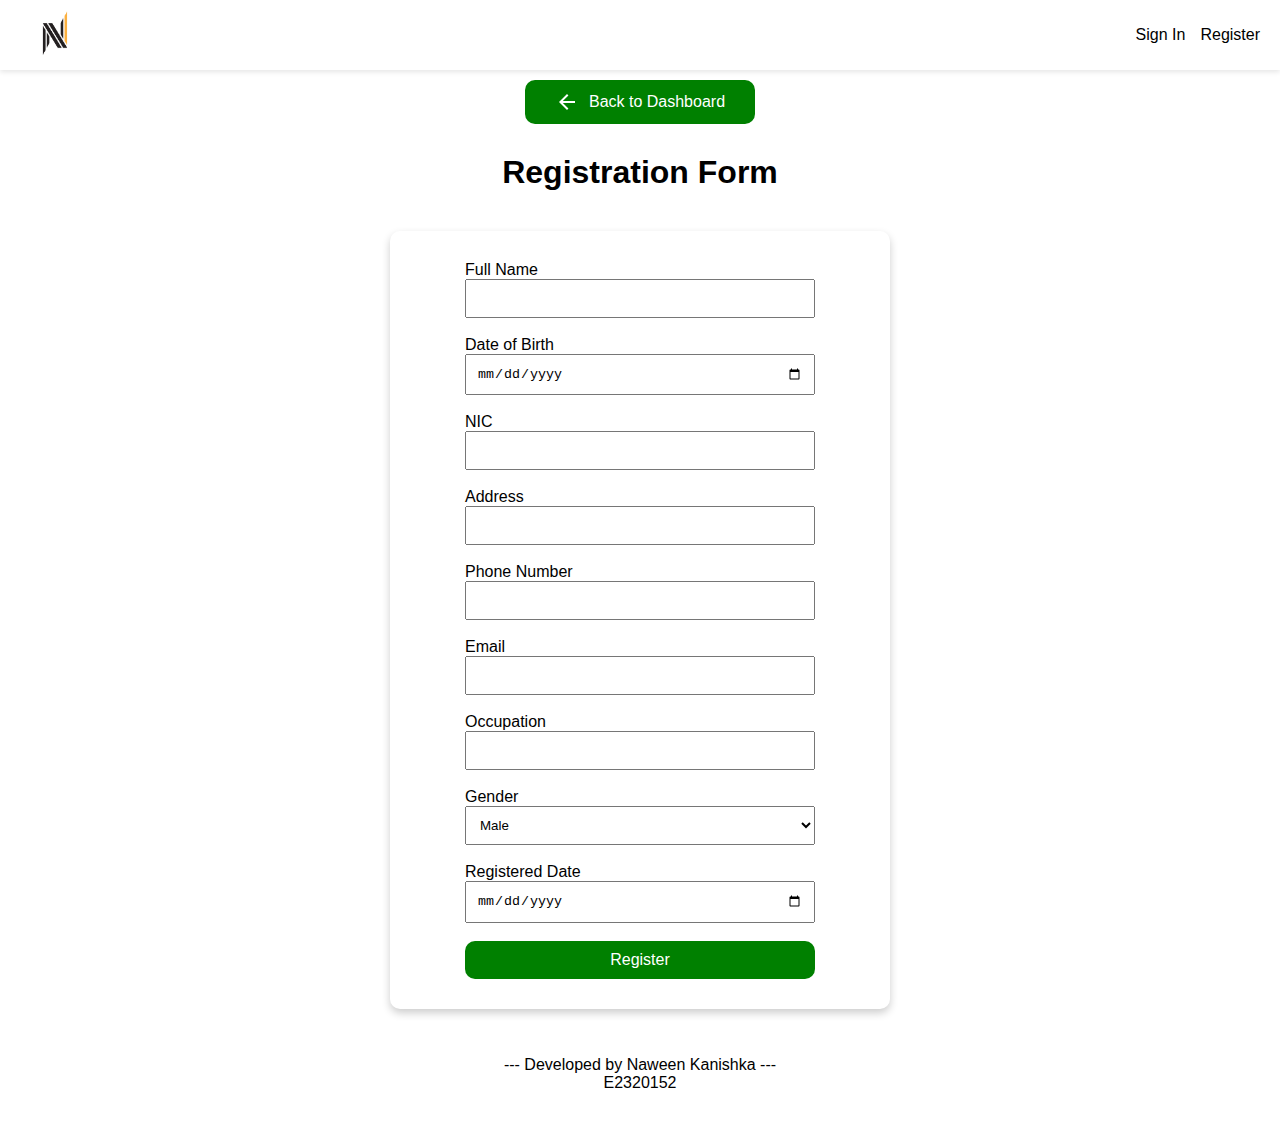
==== registration.html @ 2b2ff354 "New uploads" ====
<!DOCTYPE html>
<html lang="en">

<head>
    <meta charset="UTF-8">
    <meta name="viewport" content="width=device-width, initial-scale=1.0">
    <title>Registeration Form</title>
    <link rel="stylesheet" href="registration.css">
</head>

<body>

    <header>
        <div class="header-container">
            <div class="logo">
                <a href="#"><img src="My first  logo black-01.png" alt=""></a>
            </div>

            <div class="auth-links">
                <a href="#">Sign In</a>
                <a href="#">Register</a>
            </div>
        </div>
    </header>
    <div class="back-forward">
        <a style="text-decoration: none;" href="index.html">
            <div class="back-forward-content">
                <img src="arrow_back_24dp_FFFFFF_FILL0_wght400_GRAD0_opsz24.svg" alt="">
                <p>Back to Dashboard</p>
            </div>
        </a>

    </div>
    <h1 style="text-align: center; padding-top: 20px;">Registration Form</h1>
    <div class="body-content">

        <div class="card">
            <div class="card-details">
                <form action="registration.php" method="POST">


                    <div class="details">
                        <label for="name">Full Name</label>
                        <input type="text" name="name" id="name"><br><br>

                        <label for="DOB">Date of Birth</label>
                        <input type="date" name="DOB" id="DOB"><br><br>

                        <label for="NIC">NIC</label>
                        <input type="text" name="NIC" id="NIC"><br><br>

                        <label for="Address">Address</label>
                        <input type="text" name="Address" id="Address"><br><br>

                        <label for="phone">Phone Number</label>
                        <input type="number" name="phone" id="phone"><br><br>

                        <label for="Email">Email</label>
                        <input type="email" name="Email" id="Email"><br><br>


                        <label for="Occupation">Occupation</label>
                        <input type="text" name="Occupation" id="Occupation"><br><br>

                        <label for="Gender">Gender</label><br>
                        <select name="Gender" id="Gender">
                            <option value="Male">Male</option>
                            <option value="Female">Female</option>
                        </select>
                        <br><br>
                        <label for="registered-date">Registered Date</label>
                        <input type="date" name="registered-date" id="registered-date"><br><br>


                        <button type="submit" id="submit" name="submit">Register</button>

                    </div>

                </form>
            </div>




        </div>

    </div>

    <div class="body-content2">
        <div class="develop">
            <div>
                <div>
                    <p>--- Developed by Naween Kanishka ---</p>
                    <p>E2320152</p>
                </div>

            </div>



        </div>
    </div>

</body>

</html>
---- registration.css ----
* {
    margin: 0;
    padding: 0;
    box-sizing: border-box;
}

body {
    font-family: Arial, Helvetica, sans-serif;
}



.body-content {
    display: flex;

    max-width: 1400px;
    align-items: center;
    margin: 40px auto;
    padding: 0 20px;
    gap: 10px;
 
    flex-wrap: wrap;
    justify-content: center;
}
.body-content2 {
    display: flex;
    text-align: center;
    max-width: 1400px;
    align-items: center;
    margin: 40px auto;
    padding: 0 20px;
    gap: 10px;
}
.develop{
    display: flex;
    justify-content: center;
    background-color: rgb(255, 255, 255);
    align-items: center;
    height: 50px;
    width: 100%;
}



header {
    background-color: white;
    padding: 15px 0;
    box-shadow: 0px 2px 5px rgba(0, 0, 0, 0.1);
    /* Light shadow effect */
}

.header-container {
    display: flex;
    justify-content: space-between;
    align-items: center;
    max-width: 1400px;
    margin: 0 auto;
    padding: 0 20px;
    height: 40px;
}
.logo img{
    height: 70px;
    padding: 5px;
}
.logo a {
    height: 100%;
}

nav ul {
    display: flex;
    list-style: none;
    gap: 20px;
}

nav ul li a {
    text-decoration: none;
    color: black;
    font-size: 16px;
    font-weight: 500;
}

.auth-links {
    display: flex;
    gap: 15px;
}

button:hover{
   background-color: rgb(1, 95, 1);
   
}

.auth-links a {
    text-decoration: none;
    color: black;
    font-size: 16px;
    font-weight: 500;
}

.img-div {
    display: flex;
    width: auto;
    height: 350px;
    justify-content: center;
}

.button-div {
    display: flex;
    margin-top: 20px;
    justify-content: center;
}

button {
    padding: 10px;
    width: 100%;
    height: auto;
    display: flex;
    justify-content: center;
    align-items: center;
    font-size: 16px;
    border-style: none;
    border-radius: 10px;
    background-color: green;
    color: white;
    transition: 0.2s ease;
}

.card {
    width: 500px;
    height: auto;
    border-radius: 10px;
    box-shadow: 0 4px 8px rgba(0, 0, 0, 0.2);
    overflow: hidden;
    background: white;
    padding-top: 30px;
    padding-bottom: 30px;
    transition: transform 0.3s ease-in-out;
    text-decoration: none;
    display: flex;
    align-items: center;
    justify-content: center;




}
select{
    width: 100%;
    padding: 10px;
}

.card-details {
   background-color: rgb(255, 255, 255);
   width: 70%;
   margin: 0;
   padding: 0;

    
}
.details input{
   width: 100%;
  
   padding: 10px;
}

.card img {
    width: 300px;
    /* Ensures image takes full width of card */
    height: 100%;
    /* Fixed height for uniformity */
    object-fit: cover;
    /* Ensures image fits nicely */
    border-top-left-radius: 10px;
    border-top-right-radius: 10px;
}

.button-div img {
    width: 20px;
    /* Proper size for the icon */
    height: 20px;
    object-fit: contain;
    /* Ensures proper scaling */
    margin-left: 20px;
}
.back-forward{
    display: flex;
   
    justify-content: center;
   
    
    padding: 10px;
}
.back-forward-content{
display: flex;
align-items: center;
justify-content: center;
gap: 10px;
background-color: green;
padding: 10px 30px 10px 30px;
border-radius: 10px;
color: white;
transition: 0.2s ease;
}
.back-forward-content:hover{
    background-color: rgb(0, 77, 0);
}

@media (max-width:800px) {
    .body-content {
        display: flex;
        flex-wrap: wrap;
        justify-content: center;


    }

    .card {
        width: 100%;
    }
}
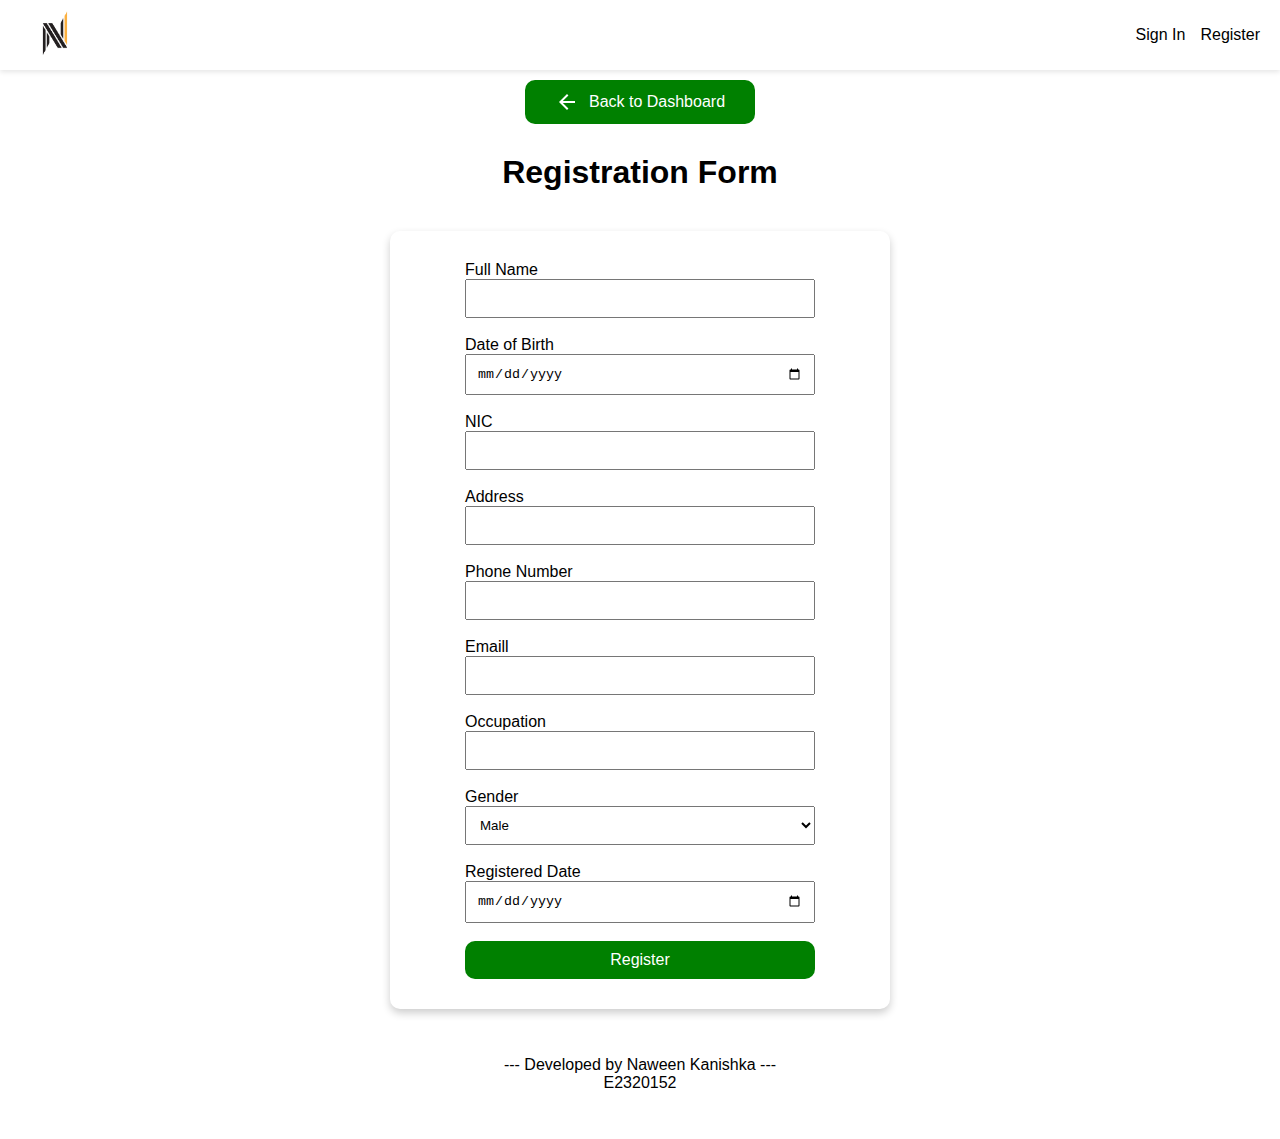
==== commit c86c7871: "new" ====
--- a/registration.html
+++ b/registration.html
@@ -55,7 +55,7 @@
                         <label for="phone">Phone Number</label>
                         <input type="number" name="phone" id="phone"><br><br>
 
-                        <label for="Email">Email</label>
+                        <label for="Email">Emaill</label>
                         <input type="email" name="Email" id="Email"><br><br>
 
 
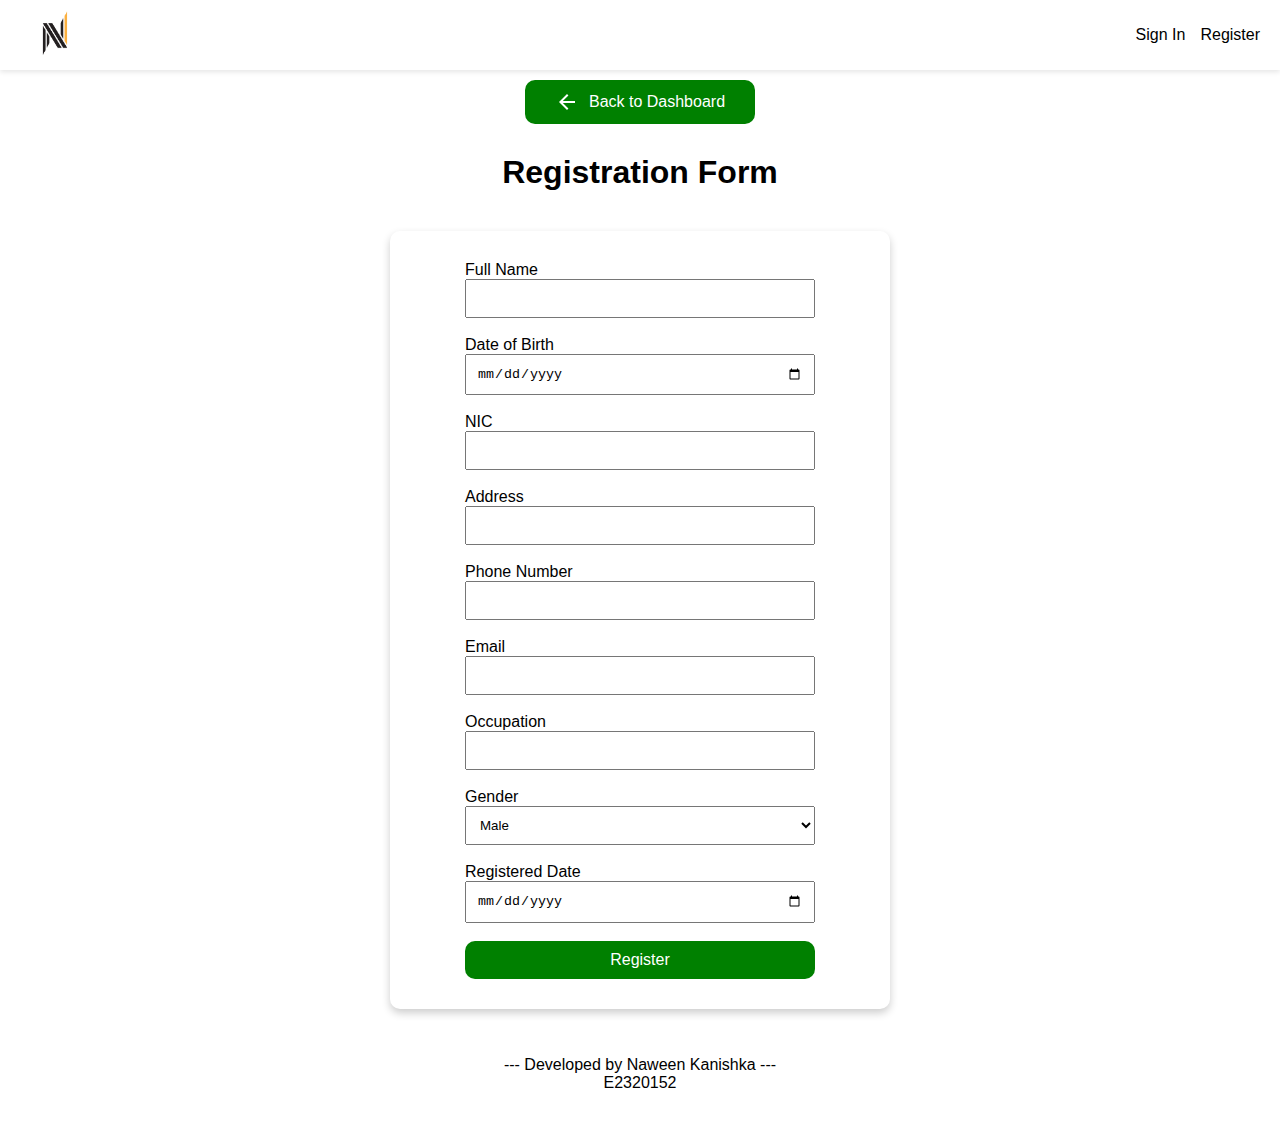
==== commit fe9c11aa: "new" ====
--- a/registration.html
+++ b/registration.html
@@ -55,7 +55,7 @@
                         <label for="phone">Phone Number</label>
                         <input type="number" name="phone" id="phone"><br><br>
 
-                        <label for="Email">Emaill</label>
+                        <label for="Email">Email</label>
                         <input type="email" name="Email" id="Email"><br><br>
 
 
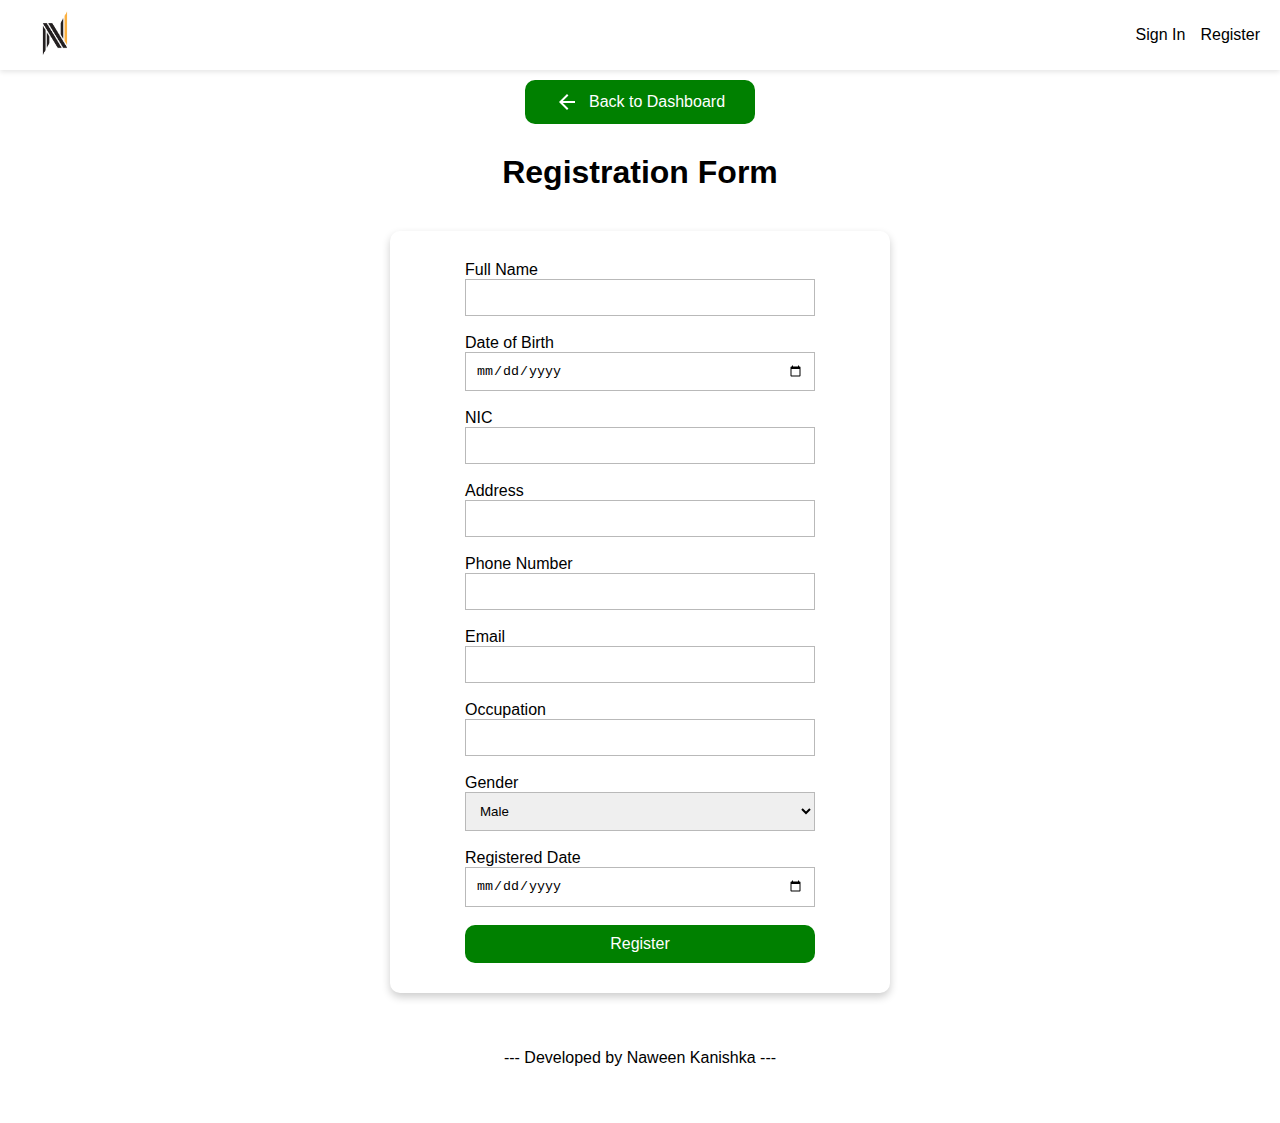
==== commit 1ac9489a: "Latest update" ====
--- a/registration.html
+++ b/registration.html
@@ -29,7 +29,6 @@
                 <p>Back to Dashboard</p>
             </div>
         </a>
-
     </div>
     <h1 style="text-align: center; padding-top: 20px;">Registration Form</h1>
     <div class="body-content">
@@ -69,7 +68,7 @@
                         </select>
                         <br><br>
                         <label for="registered-date">Registered Date</label>
-                        <input type="date" name="registered-date" id="registered-date"><br><br>
+                        <input type="date" name="registered_date" id="registered_date"><br><br>
 
 
                         <button type="submit" id="submit" name="submit">Register</button>
@@ -91,7 +90,7 @@
             <div>
                 <div>
                     <p>--- Developed by Naween Kanishka ---</p>
-                    <p>E2320152</p>
+                    <p></p>
                 </div>
 
             </div>
--- a/registration.css
+++ b/registration.css
@@ -31,6 +31,7 @@
     padding: 0 20px;
     gap: 10px;
 }
+
 .develop{
     display: flex;
     justify-content: center;
@@ -146,6 +147,7 @@
 select{
     width: 100%;
     padding: 10px;
+    border: 1px solid rgb(185, 185, 185);
 }
 
 .card-details {
@@ -158,7 +160,7 @@
 }
 .details input{
    width: 100%;
-  
+  border: 1px solid rgb(185, 185, 185);
    padding: 10px;
 }
 
